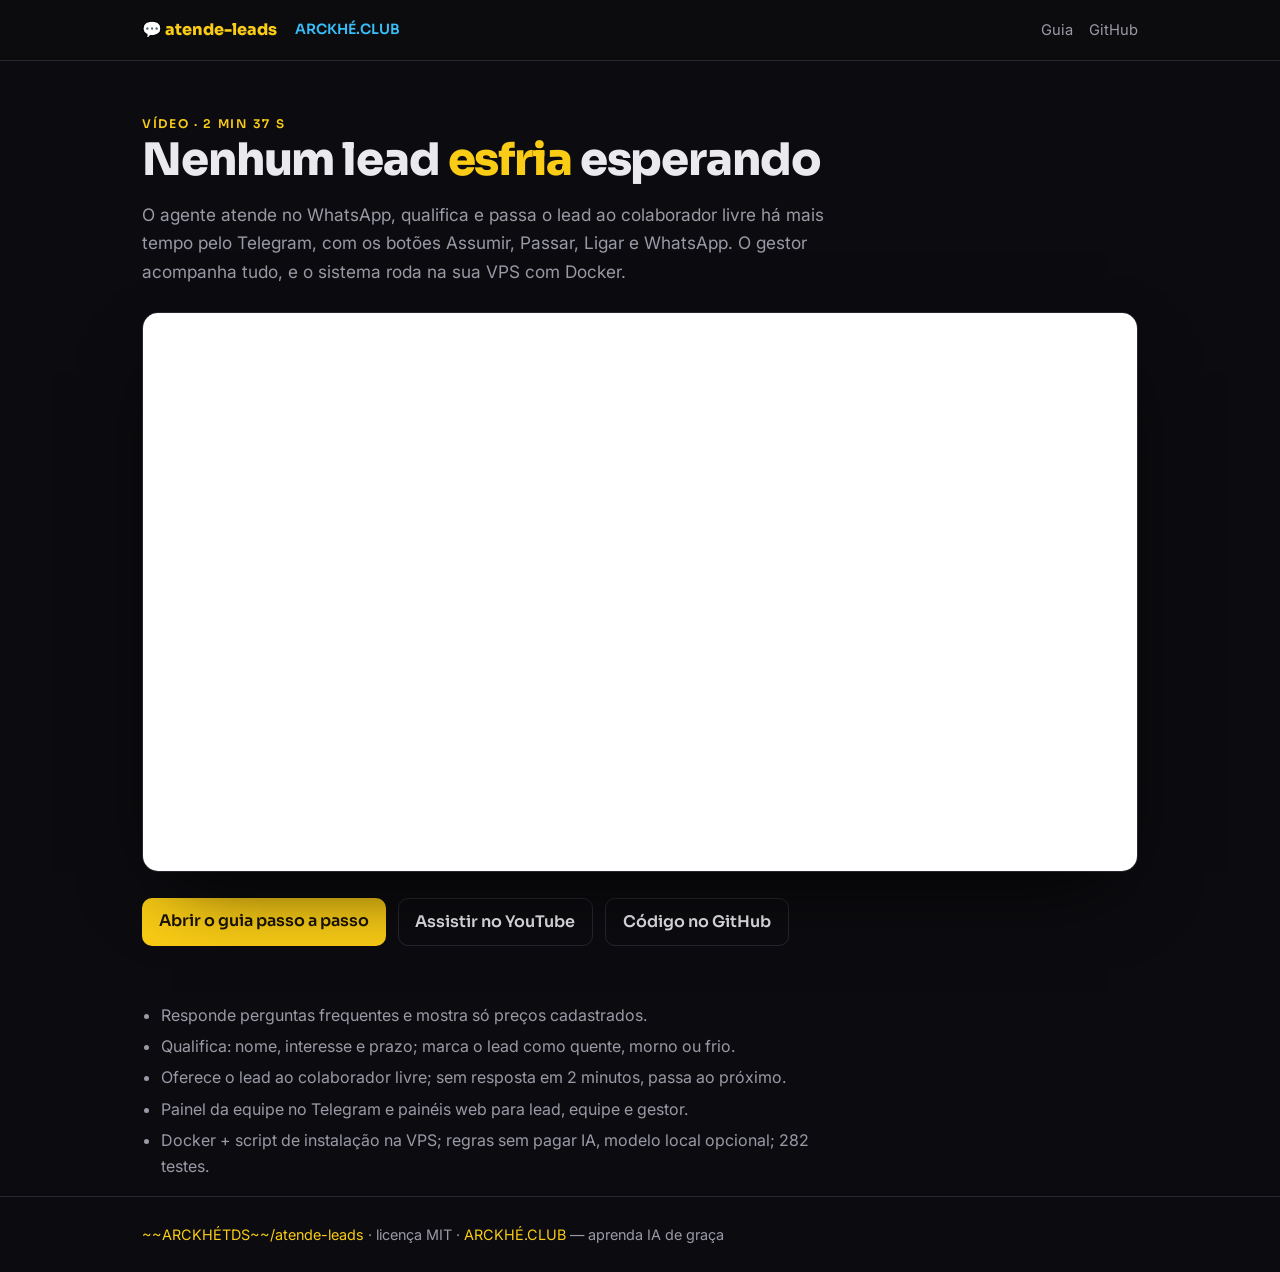
==== videos/index.html @ a9491d22 "Arckhé AI: atende-leads arckhe-atende-leads[1] — adaptado de inematds/atende-leads (MIT preservado)" ====
<!doctype html>
<html lang="pt-BR">
<head>
<meta charset="utf-8">
<meta name="viewport" content="width=device-width,initial-scale=1">
<title>Vídeo — Atende Leads: nenhum lead esfria esperando</title>
<meta name="description" content="Vídeo explicativo do atende-leads: agente no WhatsApp que atende, qualifica e passa o lead ao colaborador livre pelo Telegram.">
<link rel="preconnect" href="https://fonts.googleapis.com">
<link rel="preconnect" href="https://fonts.gstatic.com" crossorigin>
<link href="https://fonts.googleapis.com/css2?family=Sora:wght@600;800&family=Inter:wght@400;500;600&display=swap" rel="stylesheet">
<style>
  :root{--bg:#0c0c10;--bg2:#14141b;--line:#272730;--txt:#e9e9ee;--mut:#9a9aa6;--amb:#FACC15;--sky:#38bdf8;color-scheme:dark}
  *{box-sizing:border-box}
  body{margin:0;background:var(--bg);color:var(--txt);font:16px/1.65 Inter,system-ui,sans-serif;-webkit-font-smoothing:antialiased}
  h1{font-family:Sora,sans-serif;line-height:1.15;margin:0;font-size:clamp(1.8rem,4.4vw,2.8rem);font-weight:800;letter-spacing:-.025em}
  a{color:var(--amb);text-decoration:none}
  .wrap{max-width:1040px;margin:0 auto;padding:0 22px}
  nav{border-bottom:1px solid var(--line);background:rgba(12,12,16,.85)}
  nav .wrap{display:flex;align-items:center;gap:18px;height:60px}
  nav .brand{font-family:Sora;font-weight:800;color:var(--amb)}
  nav .arckhe{color:var(--sky);font-weight:600;font-size:.88rem;font-family:Sora}
  nav .links{margin-left:auto;display:flex;gap:16px;font-size:.92rem}
  nav .links a{color:var(--mut)} nav .links a:hover{color:var(--txt)}
  .chip{display:inline-block;font-size:.75rem;letter-spacing:.14em;text-transform:uppercase;color:var(--amb);font-weight:600;font-family:Sora}
  header{padding:48px 0 26px}
  header p{color:var(--mut);max-width:62ch;margin:.8em 0 0;font-size:1.08rem}
  .amb{color:var(--amb)}
  .player{position:relative;aspect-ratio:16/9;border-radius:16px;overflow:hidden;border:1px solid var(--line);box-shadow:0 30px 80px -30px #000;background:#000}
  .player iframe{position:absolute;inset:0;width:100%;height:100%;border:0}
  .cta{display:flex;gap:12px;flex-wrap:wrap;margin:26px 0 56px}
  .btn{display:inline-block;background:var(--amb);color:#1a1206;font-weight:600;padding:.6em 1.05em;border-radius:10px;font-family:Sora}
  .btn.ghost{background:transparent;color:var(--txt);border:1px solid var(--line)}
  ul{color:var(--mut);padding-left:1.2em;max-width:70ch} li{margin:.3em 0}
  footer{border-top:1px solid var(--line);padding:26px 0;color:var(--mut);font-size:.9rem}
</style>
</head>
<body>
<nav><div class="wrap">
  <span class="brand">💬 atende-leads</span>
  <a class="arckhe" href="https://linnoff88-dev.github.io/arckhe-ai" target="_blank" rel="noopener">ARCKHÉ.CLUB</a>
  <div class="links">
    <a href="../guia/">Guia</a>
    <a href="https://github.com/~~ARCKHÉTDS~~/atende-leads" target="_blank" rel="noopener">GitHub</a>
  </div>
</div></nav>

<main class="wrap">
  <header>
    <span class="chip">Vídeo · 2 min 37 s</span>
    <h1>Nenhum lead <span class="amb">esfria</span> esperando</h1>
    <p>O agente atende no WhatsApp, qualifica e passa o lead ao colaborador livre há mais tempo pelo Telegram, com os botões Assumir, Passar, Ligar e WhatsApp. O gestor acompanha tudo, e o sistema roda na sua VPS com Docker.</p>
  </header>

  <div class="player">
    <iframe src="https://www.youtube-nocookie.com/embed/-6VKlGAYwKY?rel=0" title="Atende Leads — nenhum lead esfria esperando" allow="accelerometer; autoplay; clipboard-write; encrypted-media; gyroscope; picture-in-picture; web-share" allowfullscreen loading="lazy"></iframe>
  </div>

  <div class="cta">
    <a class="btn" href="../guia/">Abrir o guia passo a passo</a>
    <a class="btn ghost" href="https://www.youtube.com/watch?v=-6VKlGAYwKY" target="_blank" rel="noopener">Assistir no YouTube</a>
    <a class="btn ghost" href="https://github.com/~~ARCKHÉTDS~~/atende-leads" target="_blank" rel="noopener">Código no GitHub</a>
  </div>

  <ul>
    <li>Responde perguntas frequentes e mostra só preços cadastrados.</li>
    <li>Qualifica: nome, interesse e prazo; marca o lead como quente, morno ou frio.</li>
    <li>Oferece o lead ao colaborador livre; sem resposta em 2 minutos, passa ao próximo.</li>
    <li>Painel da equipe no Telegram e painéis web para lead, equipe e gestor.</li>
    <li>Docker + script de instalação na VPS; regras sem pagar IA, modelo local opcional; 282 testes.</li>
  </ul>
</main>

<footer><div class="wrap">
  <a href="https://github.com/~~ARCKHÉTDS~~/atende-leads">~~ARCKHÉTDS~~/atende-leads</a> · licença MIT ·
  <a href="https://linnoff88-dev.github.io/arckhe-ai">ARCKHÉ.CLUB</a> — aprenda IA de graça
</div></footer>
</body>
</html>
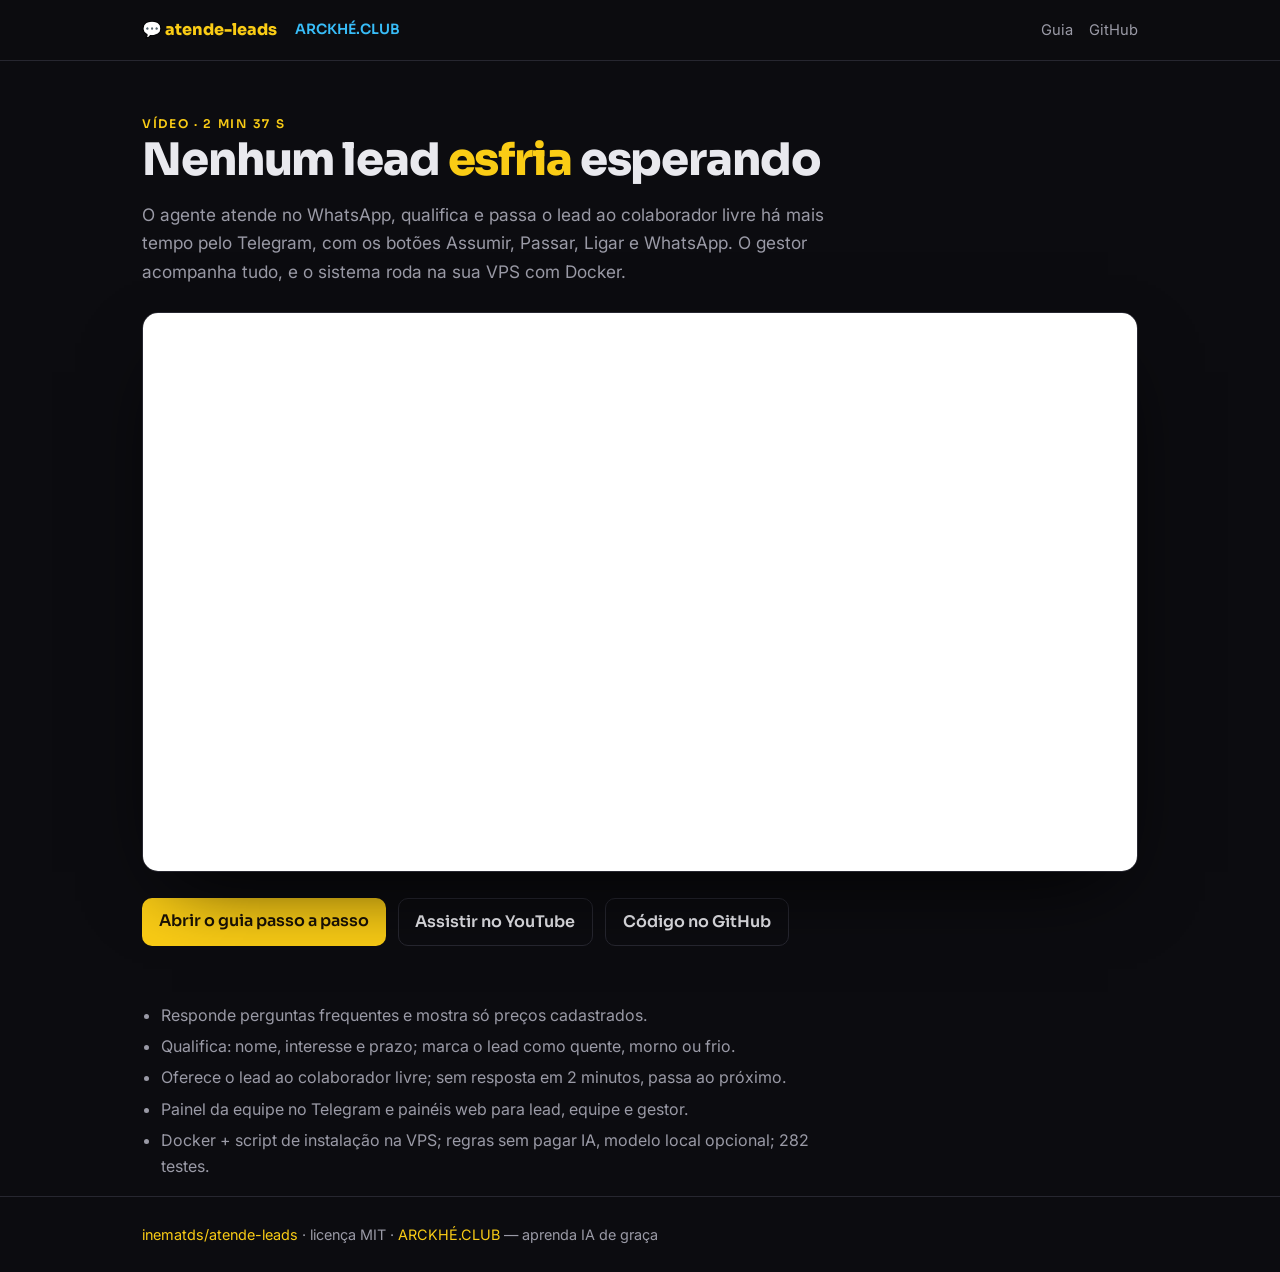
==== commit 12e23c3b: "Corrige URLs quebradas do rebrand (arckhetds/ARCKHETDS -> alvos corretos)" ====
--- a/videos/index.html
+++ b/videos/index.html
@@ -40,7 +40,7 @@
   <a class="arckhe" href="https://linnoff88-dev.github.io/arckhe-ai" target="_blank" rel="noopener">ARCKHÉ.CLUB</a>
   <div class="links">
     <a href="../guia/">Guia</a>
-    <a href="https://github.com/~~ARCKHÉTDS~~/atende-leads" target="_blank" rel="noopener">GitHub</a>
+    <a href="https://github.com/inematds/atende-leads" target="_blank" rel="noopener">GitHub</a>
   </div>
 </div></nav>
 
@@ -58,7 +58,7 @@
   <div class="cta">
     <a class="btn" href="../guia/">Abrir o guia passo a passo</a>
     <a class="btn ghost" href="https://www.youtube.com/watch?v=-6VKlGAYwKY" target="_blank" rel="noopener">Assistir no YouTube</a>
-    <a class="btn ghost" href="https://github.com/~~ARCKHÉTDS~~/atende-leads" target="_blank" rel="noopener">Código no GitHub</a>
+    <a class="btn ghost" href="https://github.com/inematds/atende-leads" target="_blank" rel="noopener">Código no GitHub</a>
   </div>
 
   <ul>
@@ -71,7 +71,7 @@
 </main>
 
 <footer><div class="wrap">
-  <a href="https://github.com/~~ARCKHÉTDS~~/atende-leads">~~ARCKHÉTDS~~/atende-leads</a> · licença MIT ·
+  <a href="https://github.com/inematds/atende-leads">inematds/atende-leads</a> · licença MIT ·
   <a href="https://linnoff88-dev.github.io/arckhe-ai">ARCKHÉ.CLUB</a> — aprenda IA de graça
 </div></footer>
 </body>
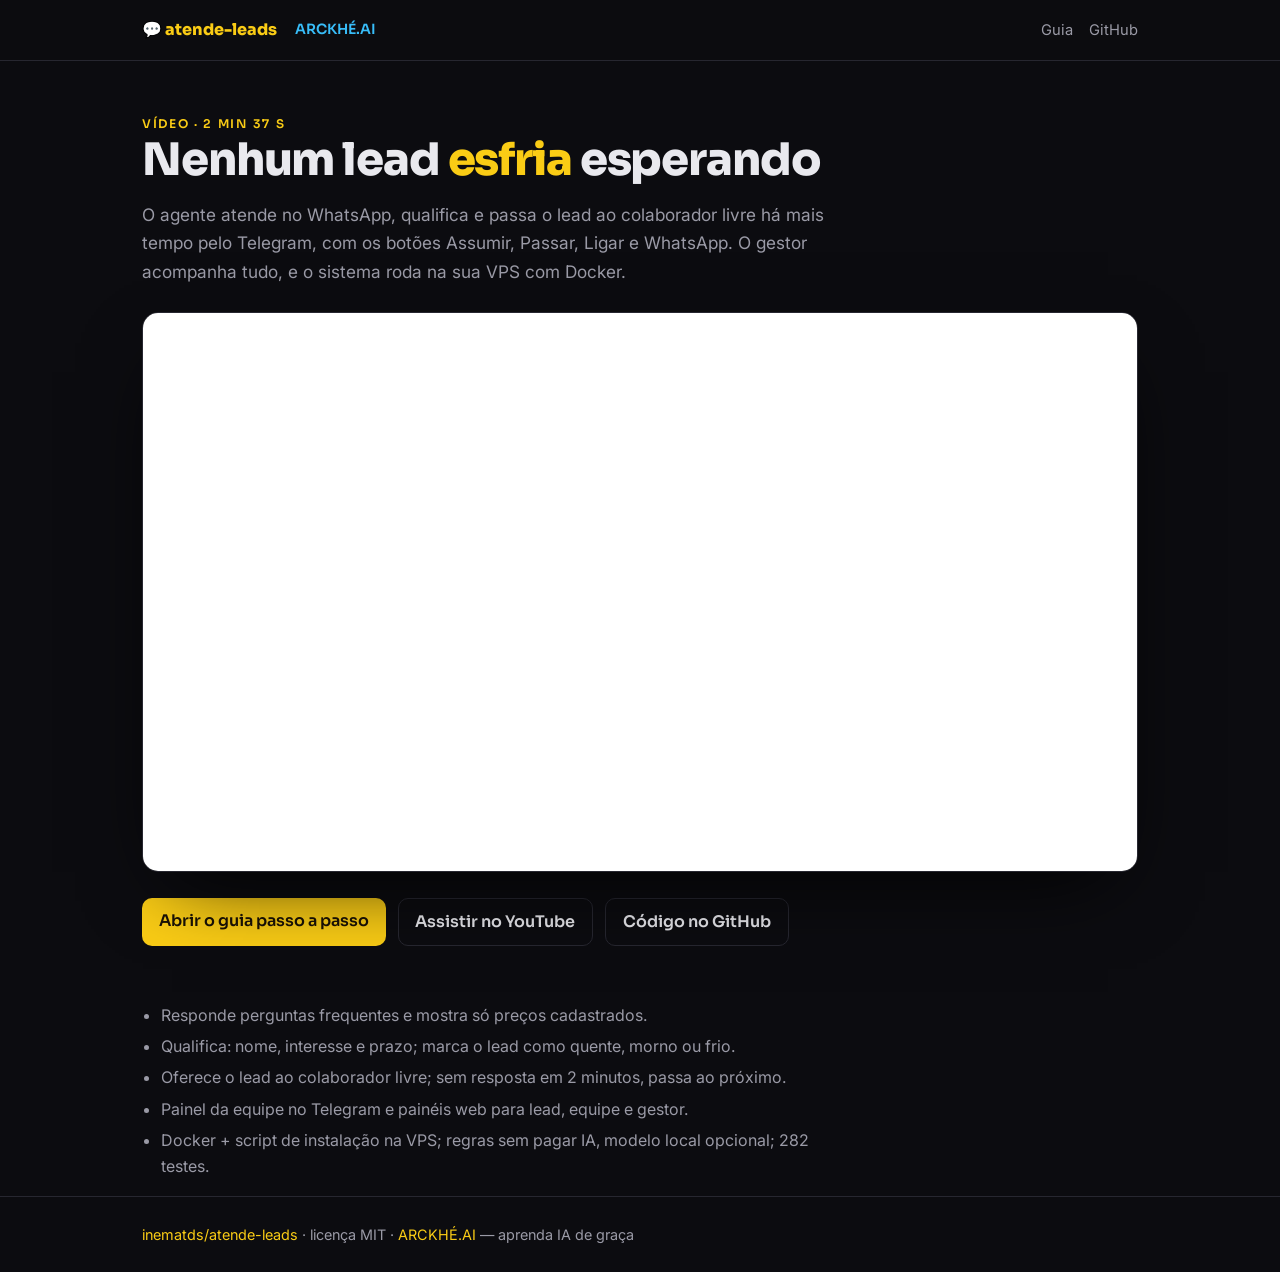
==== commit 3561dc08: "Correcao de marca ARCKHE.AI" ====
--- a/videos/index.html
+++ b/videos/index.html
@@ -37,7 +37,7 @@
 <body>
 <nav><div class="wrap">
   <span class="brand">💬 atende-leads</span>
-  <a class="arckhe" href="https://linnoff88-dev.github.io/arckhe-ai" target="_blank" rel="noopener">ARCKHÉ.CLUB</a>
+  <a class="arckhe" href="https://linnoff88-dev.github.io/arckhe-ai" target="_blank" rel="noopener">ARCKHÉ.AI</a>
   <div class="links">
     <a href="../guia/">Guia</a>
     <a href="https://github.com/inematds/atende-leads" target="_blank" rel="noopener">GitHub</a>
@@ -72,7 +72,7 @@
 
 <footer><div class="wrap">
   <a href="https://github.com/inematds/atende-leads">inematds/atende-leads</a> · licença MIT ·
-  <a href="https://linnoff88-dev.github.io/arckhe-ai">ARCKHÉ.CLUB</a> — aprenda IA de graça
+  <a href="https://linnoff88-dev.github.io/arckhe-ai">ARCKHÉ.AI</a> — aprenda IA de graça
 </div></footer>
 </body>
 </html>
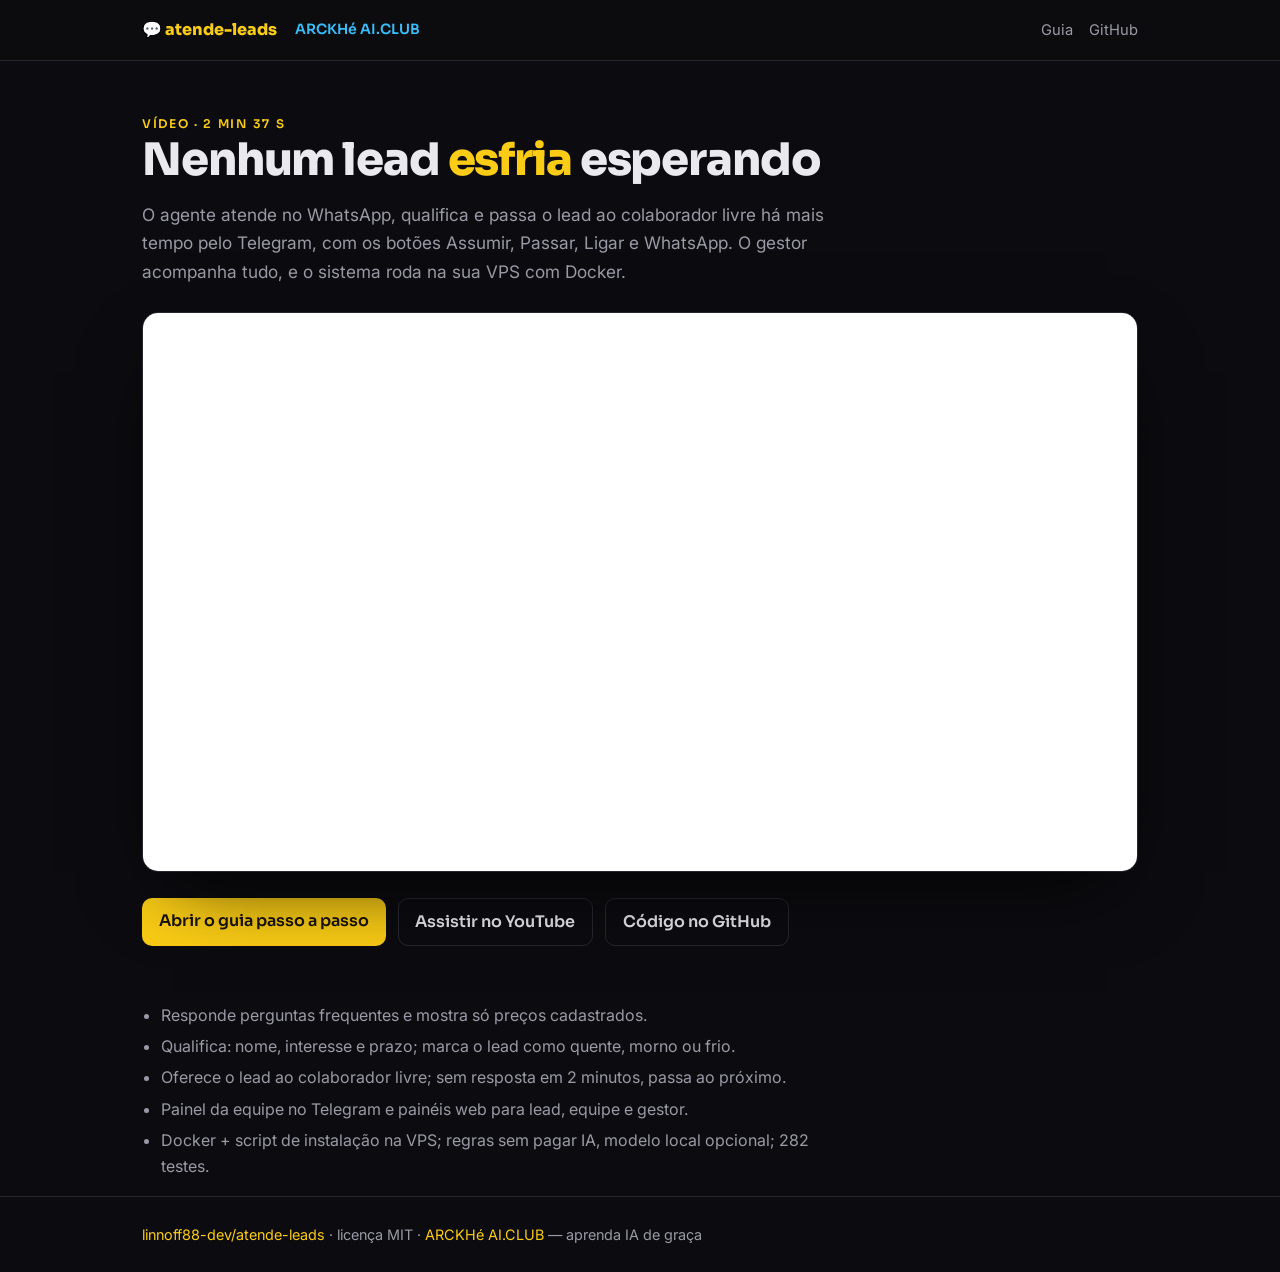
==== commit cf3c298d: "feat: arckhe-atende-leads" ====
--- a/videos/index.html
+++ b/videos/index.html
@@ -37,10 +37,10 @@
 <body>
 <nav><div class="wrap">
   <span class="brand">💬 atende-leads</span>
-  <a class="arckhe" href="https://linnoff88-dev.github.io/arckhe-ai" target="_blank" rel="noopener">ARCKHÉ.AI</a>
+  <a class="arckhe" href="https://linnoff88-dev.github.io" target="_blank" rel="noopener">ARCKHé AI.CLUB</a>
   <div class="links">
     <a href="../guia/">Guia</a>
-    <a href="https://github.com/inematds/atende-leads" target="_blank" rel="noopener">GitHub</a>
+    <a href="https://github.com/linnoff88-dev/atende-leads" target="_blank" rel="noopener">GitHub</a>
   </div>
 </div></nav>
 
@@ -58,7 +58,7 @@
   <div class="cta">
     <a class="btn" href="../guia/">Abrir o guia passo a passo</a>
     <a class="btn ghost" href="https://www.youtube.com/watch?v=-6VKlGAYwKY" target="_blank" rel="noopener">Assistir no YouTube</a>
-    <a class="btn ghost" href="https://github.com/inematds/atende-leads" target="_blank" rel="noopener">Código no GitHub</a>
+    <a class="btn ghost" href="https://github.com/linnoff88-dev/atende-leads" target="_blank" rel="noopener">Código no GitHub</a>
   </div>
 
   <ul>
@@ -71,8 +71,8 @@
 </main>
 
 <footer><div class="wrap">
-  <a href="https://github.com/inematds/atende-leads">inematds/atende-leads</a> · licença MIT ·
-  <a href="https://linnoff88-dev.github.io/arckhe-ai">ARCKHÉ.AI</a> — aprenda IA de graça
+  <a href="https://github.com/linnoff88-dev/atende-leads">linnoff88-dev/atende-leads</a> · licença MIT ·
+  <a href="https://linnoff88-dev.github.io">ARCKHé AI.CLUB</a> — aprenda IA de graça
 </div></footer>
 </body>
 </html>
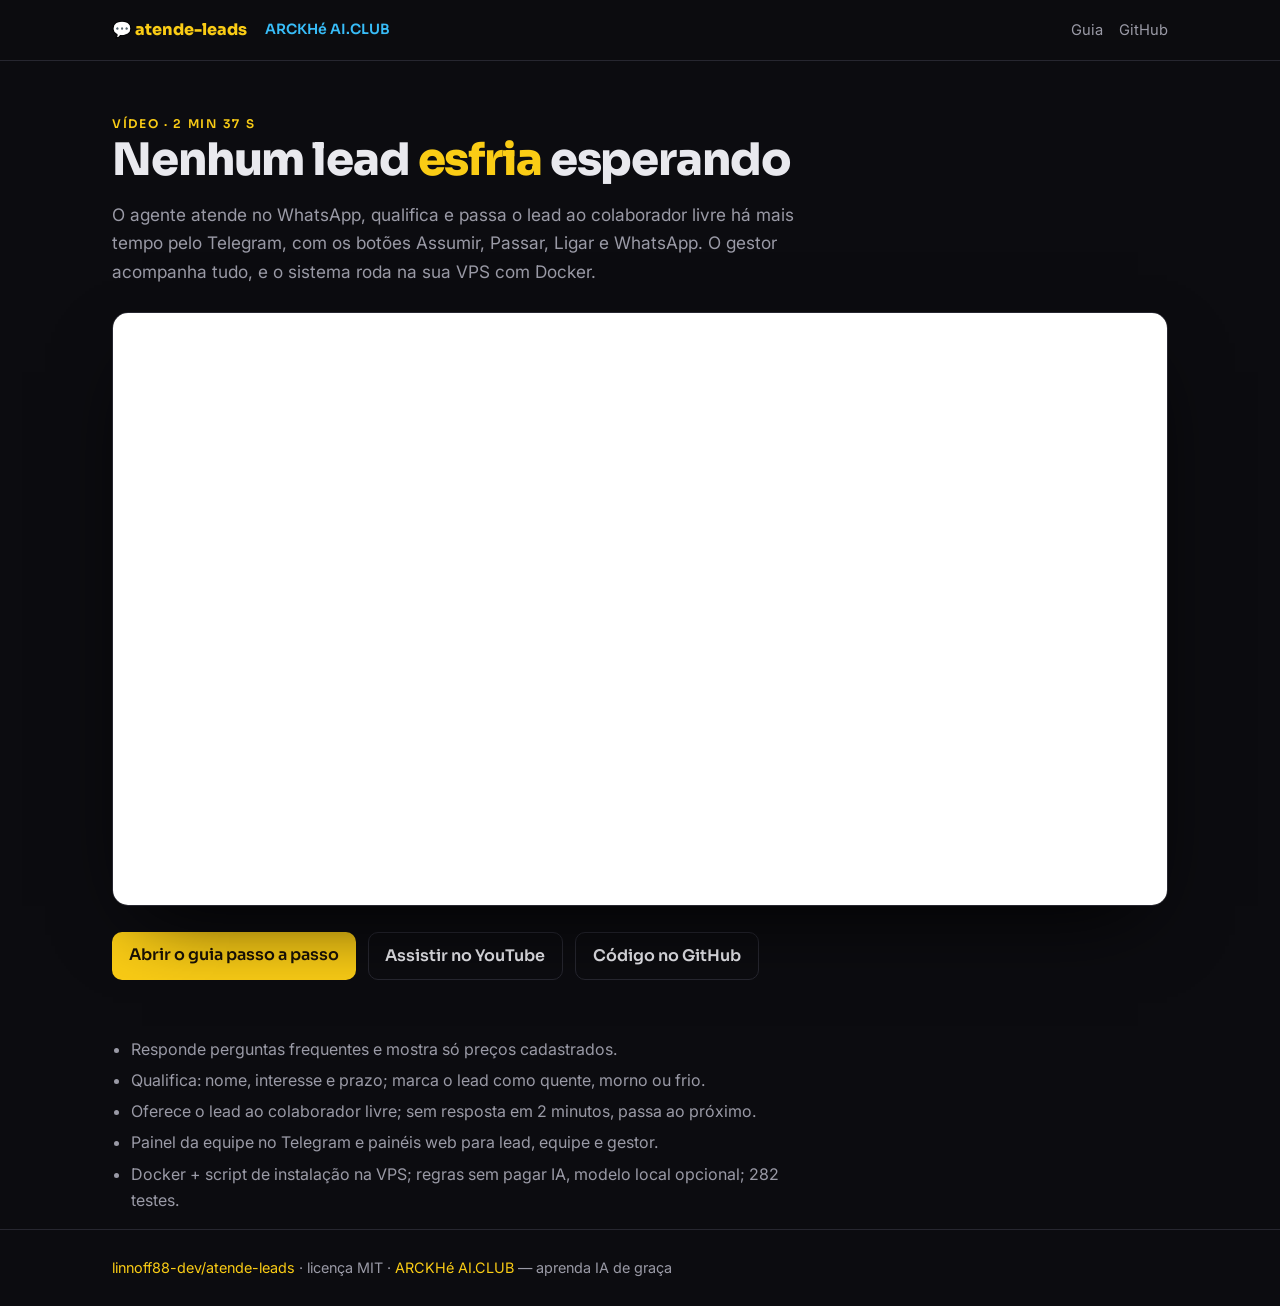
==== commit 48fe5bea: "feat: capa v2 + favicon ARCKHÉ" ====
--- a/videos/index.html
+++ b/videos/index.html
@@ -1,6 +1,7 @@
 <!doctype html>
 <html lang="pt-BR">
 <head>
+<link rel="icon" href="/capa/favicon.ico" type="image/x-icon">
 <meta charset="utf-8">
 <meta name="viewport" content="width=device-width,initial-scale=1">
 <title>Vídeo — Atende Leads: nenhum lead esfria esperando</title>
@@ -32,6 +33,34 @@
   .btn.ghost{background:transparent;color:var(--txt);border:1px solid var(--line)}
   ul{color:var(--mut);padding-left:1.2em;max-width:70ch} li{margin:.3em 0}
   footer{border-top:1px solid var(--line);padding:26px 0;color:var(--mut);font-size:.9rem}
+
+/* === ARCKHÉ Responsive === */
+@media (max-width: 768px) {
+    body { font-size: 15px; }
+    .wrap, .container, .maxw { padding: 0 1rem; }
+    h1 { font-size: 1.8rem; }
+    h2 { font-size: 1.4rem; }
+    h3 { font-size: 1.2rem; }
+    .grid, .cols { grid-template-columns: 1fr; }
+    .nav, .menu { flex-wrap: wrap; }
+    .btn, .cta { width: 100%; text-align: center; }
+    .hero, .banner { padding: 2rem 1rem; }
+    table { display: block; overflow-x: auto; }
+    pre { font-size: 0.8rem; overflow-x: auto; }
+    img, video { max-width: 100%; height: auto; }
+}
+@media (max-width: 480px) {
+    body { font-size: 14px; }
+    h1 { font-size: 1.5rem; }
+    h2 { font-size: 1.2rem; }
+    .grid, .cols { grid-template-columns: 1fr; }
+    .btn, .cta { padding: 0.7rem 1rem; }
+}
+@media (min-width: 1200px) {
+    .wrap, .container { max-width: 1100px; margin: 0 auto; }
+}
+/* Viewport meta (se não existir) */
+
 </style>
 </head>
 <body>
